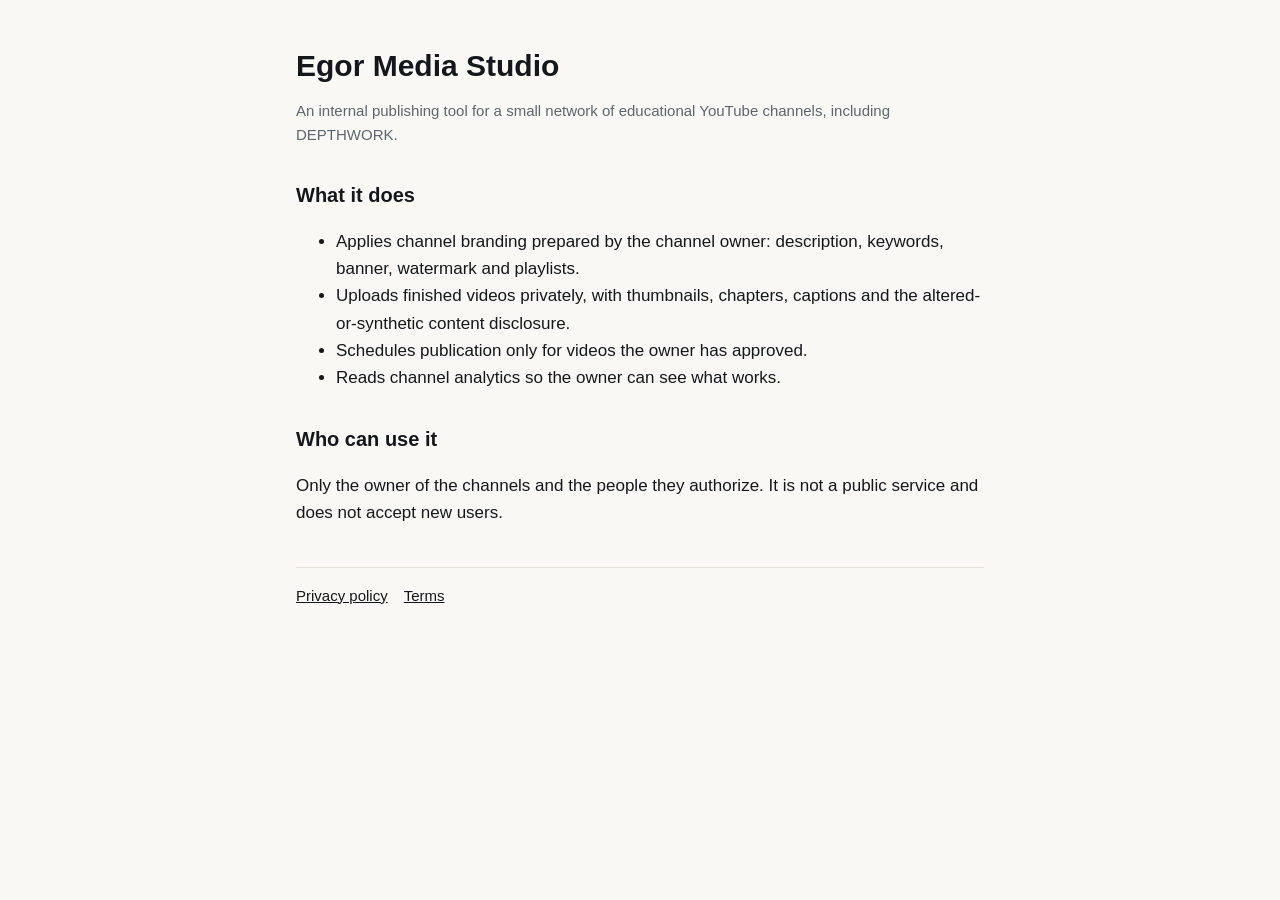
==== index.html @ e3c27521 "Egor Media Studio: home, privacy policy, terms" ====
<!doctype html>
<html lang="en">
<head>
<meta charset="utf-8"><meta name="viewport" content="width=device-width, initial-scale=1">
<title>Egor Media Studio</title>
<link rel="stylesheet" href="style.css">
</head>
<body><main>
<h1>Egor Media Studio</h1>
<p class="muted">An internal publishing tool for a small network of educational YouTube channels, including DEPTHWORK.</p>
<h2>What it does</h2>
<ul>
  <li>Applies channel branding prepared by the channel owner: description, keywords, banner, watermark and playlists.</li>
  <li>Uploads finished videos privately, with thumbnails, chapters, captions and the altered-or-synthetic content disclosure.</li>
  <li>Schedules publication only for videos the owner has approved.</li>
  <li>Reads channel analytics so the owner can see what works.</li>
</ul>
<h2>Who can use it</h2>
<p>Only the owner of the channels and the people they authorize. It is not a public service and does not accept new users.</p>
<nav><a href="privacy.html">Privacy policy</a><a href="terms.html">Terms</a></nav>
</main></body>
</html>
---- style.css ----
:root { --ink: #14181d; --paper: #faf8f4; --muted: #5c6670; --line: #e3ded4; }
@media (prefers-color-scheme: dark) { :root { --ink: #ede6d8; --paper: #0f1418; --muted: #9faab2; --line: #26313a; } }
* { box-sizing: border-box; }
body { margin: 0; background: var(--paper); color: var(--ink); font: 17px/1.6 -apple-system, BlinkMacSystemFont, "Segoe UI", Inter, sans-serif; }
main { max-width: 720px; margin: 0 auto; padding: 48px 16px 64px; }
h1 { font-size: 30px; line-height: 1.2; margin: 0 0 8px; }
h2 { font-size: 20px; margin: 32px 0 8px; }
p, li { color: var(--ink); }
.muted { color: var(--muted); font-size: 15px; }
a { color: inherit; }
nav { display: flex; gap: 16px; margin-top: 40px; padding-top: 16px; border-top: 1px solid var(--line); font-size: 15px; }
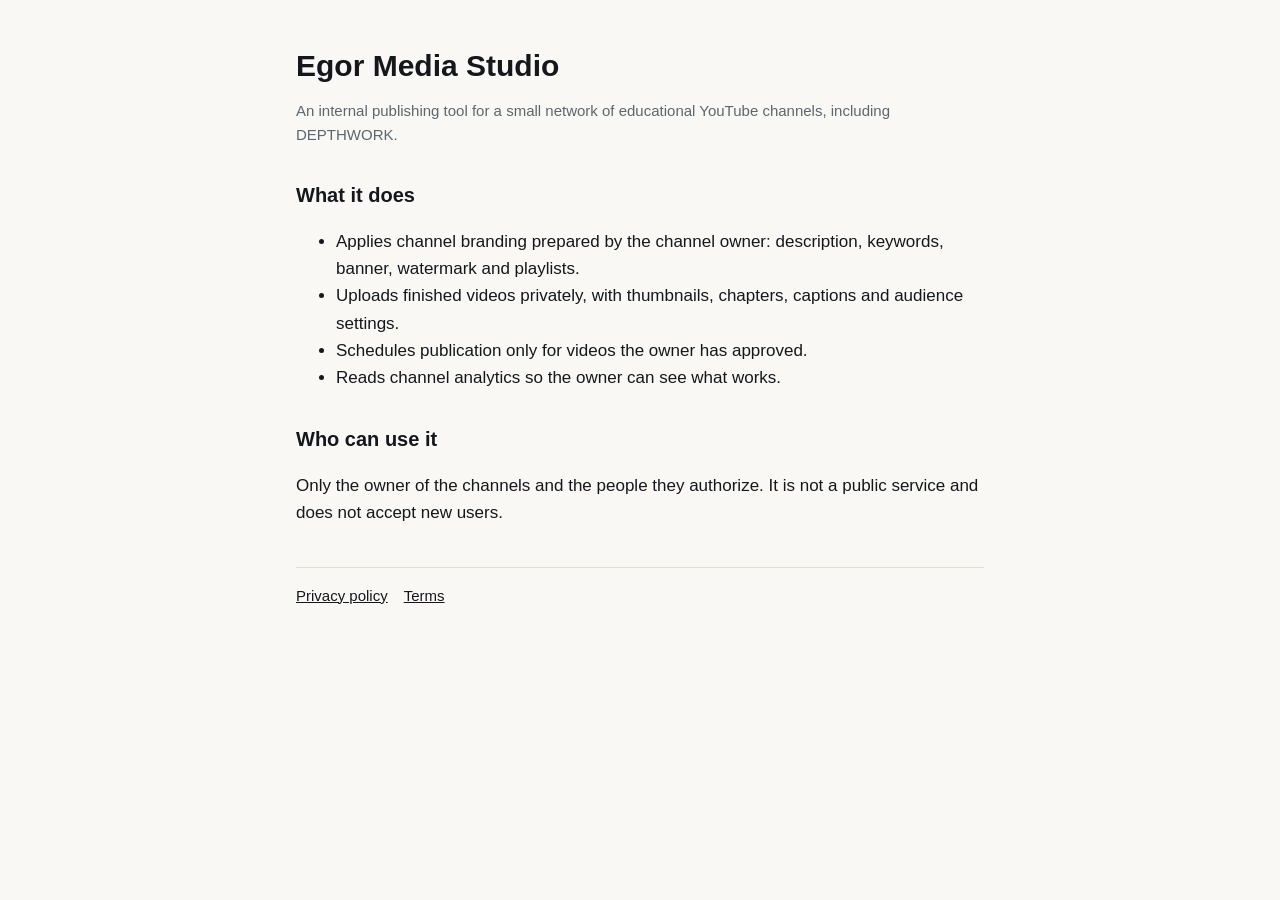
==== commit b7211c12: "Home: feature list" ====
--- a/index.html
+++ b/index.html
@@ -11,7 +11,7 @@
 <h2>What it does</h2>
 <ul>
   <li>Applies channel branding prepared by the channel owner: description, keywords, banner, watermark and playlists.</li>
-  <li>Uploads finished videos privately, with thumbnails, chapters, captions and the altered-or-synthetic content disclosure.</li>
+  <li>Uploads finished videos privately, with thumbnails, chapters, captions and audience settings.</li>
   <li>Schedules publication only for videos the owner has approved.</li>
   <li>Reads channel analytics so the owner can see what works.</li>
 </ul>
